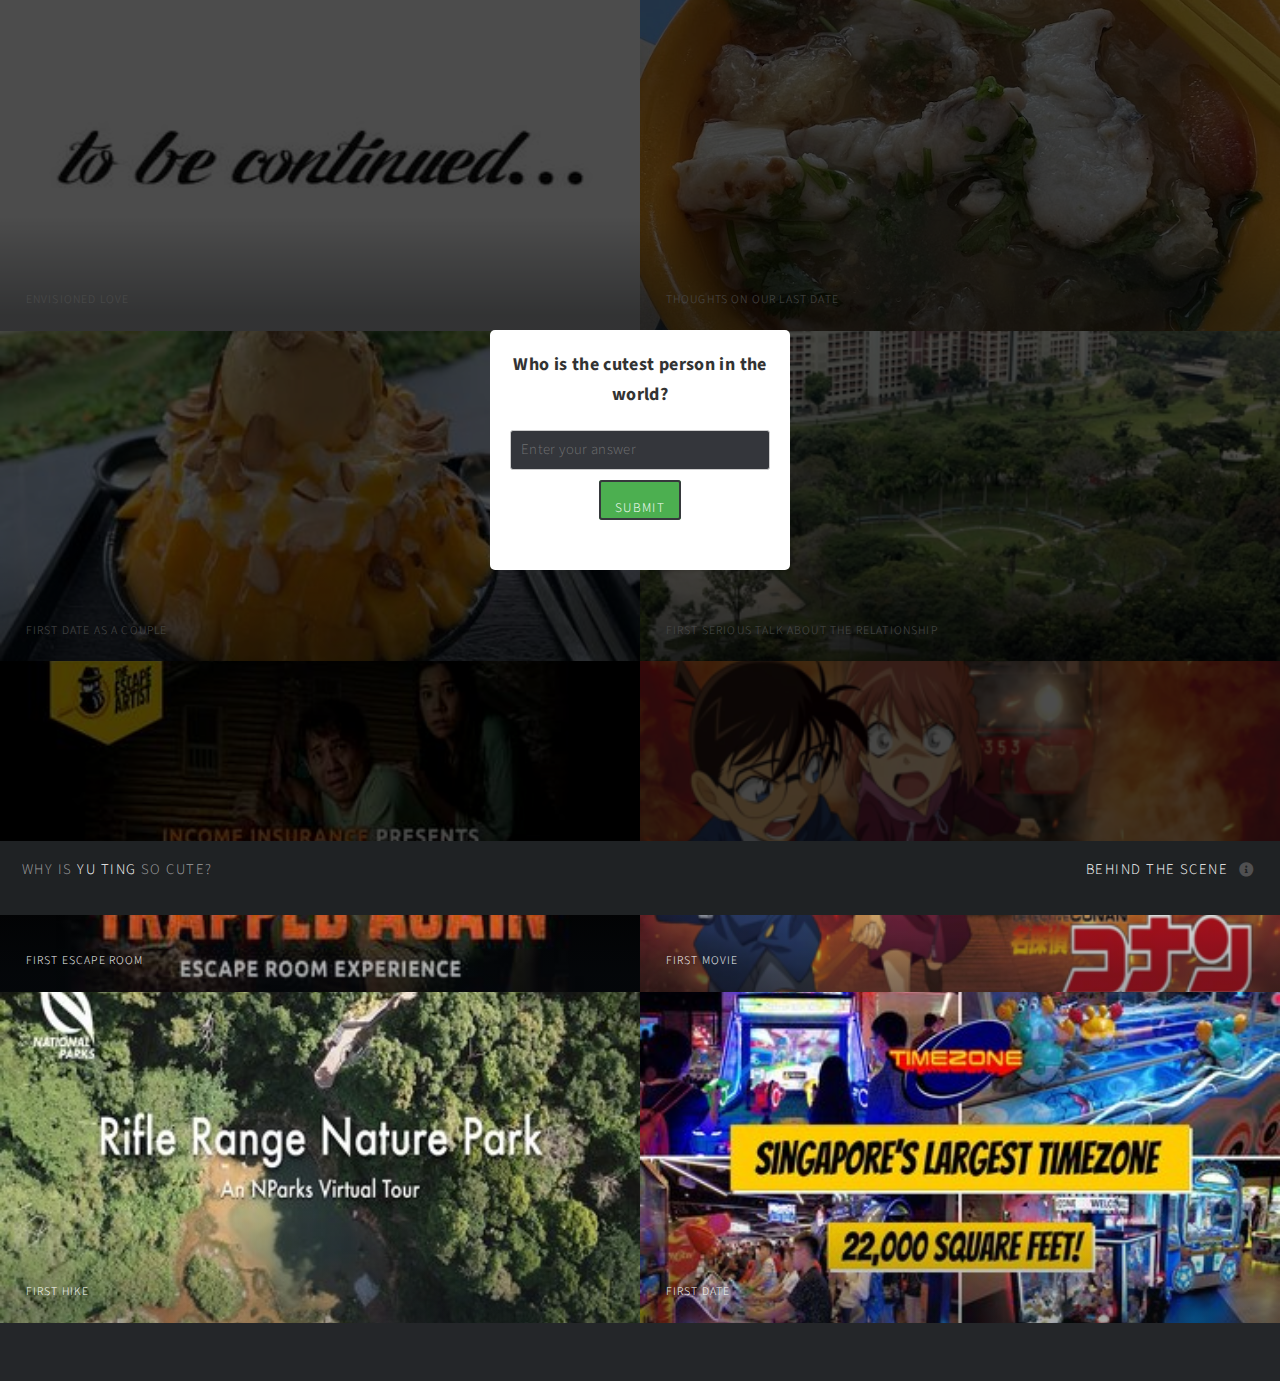
==== index.html @ f11c0eac "Update index.html" ====
<!DOCTYPE HTML>
<!--
	Adorable Yu Ting
-->
<html>
	<head>
		<title>Happy Graduation Yu Ting!!</title>
		<meta charset="utf-8" />
		<meta name="viewport" content="width=device-width, initial-scale=1, user-scalable=no" />
		<link rel="stylesheet" href="assets/css/main.css" />
		<noscript><link rel="stylesheet" href="assets/css/noscript.css" /></noscript>

		<style>
			.overlay {
				position: fixed;
				top: 0;
				left: 0;
				width: 100%;
				height: 100%;
				background-color: rgba(0, 0, 0, 0.7);
				display: flex;
				justify-content: center;
				align-items: center;
				z-index: 9999;
				
			}

			.popup {
				background-color: #fff;
				padding: 20px;
				border-radius: 5px;
				text-align: center;
				max-width: 300px;
				margin: 0 auto;
			}

			.popup p {
				margin-bottom: 20px;
			}

			.popup input[type="text"] {
				width: 100%;
				padding: 10px;
				margin-bottom: 10px;
				border: 1px solid #ccc;
				border-radius: 3px;
				box-sizing: border-box;
			}

			.popup input[type="submit"] {
				padding: 8px 16px;
				border-radius: 3px;
				background-color: #4CAF50;
				color: #fff;
				border: none;
				cursor: pointer;
			}

			.popup input[type="submit"]:hover {
				background-color: #45a049;
			}
		</style>
	
	</head>
	<body class="is-preload">
		
		<!-- Wrapper -->
			<div id="wrapper">

				<!-- Header -->
					<header id="header">
						<h1><a href="photobook.html">Why Is <strong>YU TING</strong> So CUTE?</a></h1>
						<nav>
							<ul>
								<li><a href="#footer" class="icon solid fa-info-circle">Behind The Scene</a></li>
							</ul>
						</nav>
					</header>
				
				<!-- Main -->
					<div id="main">
						<article class="thumb">
							<a href="images/fulls/00.jpg" class="image"><img src="images/thumbs/00.jpeg" alt="" /></a>
							<h2>Envisioned Love</h2>
							<p></p>
						</article>
						<article class="thumb">
							<a href="images/fulls/01.jpg" class="image"><img src="images/thumbs/01.jpg" alt="" /></a>
							<h2>Thoughts on our last date</h2>
							<p style="color:black;">We talked a lot about your past experiences, and I am really glad you opened up and were honest about it. I understand that close physical contact and constant hugging with your friends of opposite sex is something that is important to you, and I don't want you to change that either.<br><br>I know that your crush/best friend of 3 years will always hold a special place in your heart(It's okay to cry) and i am not even sure I can even surpass that. But if it doesn't, I want you to know that it's perfectly okay.<br><br>Dont worry to much about it. Even if things doesnt work, we can still cherish the time we spend together. Ultimately, i still hope we can overcome this situations together and strengthten our relationship.</p>
						</article>
						<article class="thumb">
							<a href="images/fulls/02.jpg" class="image"><img src="images/thumbs/02.jpg" alt="" /></a>
							<h2>First Date as a Couple</h2>
							<p>The Mango was awesome (since you're sharing it with me)! The funniest thing was when you told me how surprised the lady was when I fed you the ice cream. It made me so happy when we were hugging. The hug was way too short.</p>
						</article>
						<article class="thumb">
							<a href="images/fulls/03.jpg" class="image"><img src="images/thumbs/03.jpg" alt="" /></a>
							<h2>First Serious Talk about the relationship</h2>
							<p>I was pretty nervous before we discuss about our relationship. I wasn't sure if our values and dating goals matched up. Luckily, most of them did! Holding your hand felt amazing, and I loved all the gifts you gave me! The best one was when you asked if you could call me your boyfriend.</p>
						</article>
						<article class="thumb">
							<a href="images/fulls/04.jpg" class="image"><img src="images/thumbs/04.jpg" alt="" /></a>
							<h2>First Escape room</h2>
							<p>The date was fun! We talked and connected so much. The fortune teller part was my favorite. I felt so bad when you were shivering while we waited for the escape room. But, we still had a great time, even though we couldn't finish it. And at the airport, I seriously wanted to give you a big hug!</p>
						</article>
						<article class="thumb">
							<a href="images/fulls/06.png" class="image"><img src="images/thumbs/06.png" alt="" /></a>
							<h2>First Movie</h2>
							<p>I saw this pro coder(cute girl sitting beside me) coding on a MacBook without mouse! It was insane! The Detective Conan movie was fun though! We should have bought a couple seat! Why did you abandon Gojo!!!!</p>
						</article>
						<article class="thumb">
							<a href="images/fulls/07.jpg" class="image"><img src="images/thumbs/07.jpg" alt="" /></a>
							<h2>First Hike</h2>
							<p>So, the reason I thought we should go hiking was because my fren said it's a sneaky way to hold hands while walking. But I was too shy to make a move. By the way, it was hilarious watching you attend your daily stand-up while eating the Mac pancake!!</p>
						</article>
						<article class="thumb">
							<a href="images/fulls/08.jpeg" class="image"><img src="images/thumbs/08.jpg" alt="" /></a>
							<h2>First Date</h2>
							<p>So, when I met you for the first time, my initial thought was, "Wow, you are cute and pretty." But also weird in a good way. You surprised me by saying, "I'm gonna get fired" with a shocked expression. I couldn't help but laugh and wondered why that was the first thing you told me. 
								Anyway, the conversation went really well and we really clicked. Although the arcade turned out to be a bit boring, haha! It's a shame we couldn't sit together on the bus ride back.</p>
						</article>
					</div>

				<!-- Footer -->
					<footer id="footer" class="panel">
						<div class="inner split">
							<div>
								<section>
									<h2>Happy Graduation!</h2>
									<video controls>
										<source src="videos/bts.mp4" type="video/mp4">
									</video>
								</section>

							</div>
						</div>
					</footer>

					<div class="overlay">
						<div class="popup">
							<p style="font-size: 18px; color: #333; margin-bottom: 20px; font-weight: bold;">Who is the cutest person in the world?</p>
							<form id="answerForm">
								<input type="text" id="answerInput" placeholder="Enter your answer" />
								<input type="submit" value="Submit" />
							</form>
						</div>
					</div>
		
		<!-- Scripts -->
			<script src="assets/js/jquery.min.js"></script>
			<script src="assets/js/jquery.poptrox.min.js"></script>
			<script src="assets/js/browser.min.js"></script>
			<script src="assets/js/breakpoints.min.js"></script>
			<script src="assets/js/util.js"></script>
		
			<script src="assets/js/main.js"></script>

			<script>
				document.addEventListener("DOMContentLoaded", function () {
					const overlay = document.querySelector(".overlay");
					const form = document.getElementById("answerForm");
					const input = document.getElementById("answerInput");
					const correctAnswers = ["yuting", "yu ting"];

					form.addEventListener("submit", function (event) {
						event.preventDefault();
						const answer = input.value.trim().toLowerCase();
						if (correctAnswers.includes(answer)) {
							overlay.style.display = "none";
						} else {
							input.value = "";
							alert("Incorrect answer. Tip (6 Letter word that start with Y and end with G)");
						}
					});
				});

			</script>

	</body>
</html>
---- assets/css/main.css ----
@import url(fontawesome-all.min.css);
@import url("https://fonts.googleapis.com/css?family=Source+Sans+Pro:300,300italic,400,400italic");

/*
	Multiverse by HTML5 UP
	html5up.net | @ajlkn
	Free for personal and commercial use under the CCA 3.0 license (html5up.net/license)
*/

@-moz-keyframes spinner {
	0% {
		-moz-transform: rotate(0deg);
		-webkit-transform: rotate(0deg);
		-ms-transform: rotate(0deg);
		transform: rotate(0deg);
	}

	100% {
		-moz-transform: rotate(359deg);
		-webkit-transform: rotate(359deg);
		-ms-transform: rotate(359deg);
		transform: rotate(359deg);
	}
}

@-webkit-keyframes spinner {
	0% {
		-moz-transform: rotate(0deg);
		-webkit-transform: rotate(0deg);
		-ms-transform: rotate(0deg);
		transform: rotate(0deg);
	}

	100% {
		-moz-transform: rotate(359deg);
		-webkit-transform: rotate(359deg);
		-ms-transform: rotate(359deg);
		transform: rotate(359deg);
	}
}

@-ms-keyframes spinner {
	0% {
		-moz-transform: rotate(0deg);
		-webkit-transform: rotate(0deg);
		-ms-transform: rotate(0deg);
		transform: rotate(0deg);
	}

	100% {
		-moz-transform: rotate(359deg);
		-webkit-transform: rotate(359deg);
		-ms-transform: rotate(359deg);
		transform: rotate(359deg);
	}
}

@keyframes spinner {
	0% {
		-moz-transform: rotate(0deg);
		-webkit-transform: rotate(0deg);
		-ms-transform: rotate(0deg);
		transform: rotate(0deg);
	}

	100% {
		-moz-transform: rotate(359deg);
		-webkit-transform: rotate(359deg);
		-ms-transform: rotate(359deg);
		transform: rotate(359deg);
	}
}

html, body, div, span, applet, object,
iframe, h1, h2, h3, h4, h5, h6, p, blockquote,
pre, a, abbr, acronym, address, big, cite,
code, del, dfn, em, img, ins, kbd, q, s, samp,
small, strike, strong, sub, sup, tt, var, b,
u, i, center, dl, dt, dd, ol, ul, li, fieldset,
form, label, legend, table, caption, tbody,
tfoot, thead, tr, th, td, article, aside,
canvas, details, embed, figure, figcaption,
footer, header, hgroup, menu, nav, output, ruby,
section, summary, time, mark, audio, video {
	margin: 0;
	padding: 0;
	border: 0;
	font-size: 100%;
	font: inherit;
	vertical-align: baseline;}

article, aside, details, figcaption, figure,
footer, header, hgroup, menu, nav, section {
	display: block;}

body {
	line-height: 1;
}

ol, ul {
	list-style: none;
}

blockquote, q {
	quotes: none;
}

	blockquote:before, blockquote:after, q:before, q:after {
		content: '';
		content: none;
	}

table {
	border-collapse: collapse;
	border-spacing: 0;
}

body {
	-webkit-text-size-adjust: none;
}

mark {
	background-color: transparent;
	color: inherit;
}

input::-moz-focus-inner {
	border: 0;
	padding: 0;
}

input, select, textarea {
	-moz-appearance: none;
	-webkit-appearance: none;
	-ms-appearance: none;
	appearance: none;
}

/* Basic */

	@-ms-viewport {
		width: device-width;
	}

	body {
		-ms-overflow-style: scrollbar;
	}

	@media screen and (max-width: 480px) {

		html, body {
			min-width: 320px;
		}

	}

	html {
		box-sizing: border-box;
	}

	*, *:before, *:after {
		box-sizing: inherit;
	}

	body {
		background: #242629;
	}

		body.is-preload *, body.is-preload *:before, body.is-preload *:after {
			-moz-animation: none !important;
			-webkit-animation: none !important;
			-ms-animation: none !important;
			animation: none !important;
			-moz-transition: none !important;
			-webkit-transition: none !important;
			-ms-transition: none !important;
			transition: none !important;
		}

		body.is-resizing *, body.is-resizing *:before, body.is-resizing *:after {
			-moz-animation: none !important;
			-webkit-animation: none !important;
			-ms-animation: none !important;
			animation: none !important;
			-moz-transition: none !important;
			-webkit-transition: none !important;
			-ms-transition: none !important;
			transition: none !important;
		}

/* Type */

	body, input, select, textarea {
		color: #a0a0a1;
		font-family: "Source Sans Pro", Helvetica, sans-serif;
		font-size: 15pt;
		font-weight: 300;
		letter-spacing: 0.025em;
		line-height: 1.65;
	}

		@media screen and (max-width: 1680px) {

			body, input, select, textarea {
				font-size: 11pt;
			}

		}

	a {
		-moz-transition: color 0.2s ease-in-out, border-bottom-color 0.2s ease-in-out;
		-webkit-transition: color 0.2s ease-in-out, border-bottom-color 0.2s ease-in-out;
		-ms-transition: color 0.2s ease-in-out, border-bottom-color 0.2s ease-in-out;
		transition: color 0.2s ease-in-out, border-bottom-color 0.2s ease-in-out;
		border-bottom: dotted 1px;
		color: #34a58e;
		text-decoration: none;
	}

		a:hover {
			border-bottom-color: transparent;
			color: #34a58e !important;
		}

	strong, b {
		color: #ffffff;
		font-weight: 300;
	}

	em, i {
		font-style: italic;
	}

	p {
		margin: 0 0 2em 0;
	}

	h1, h2, h3, h4, h5, h6 {
		color: #ffffff;
		font-weight: 300;
		letter-spacing: 0.1em;
		line-height: 1.5;
		margin: 0 0 1em 0;
		text-transform: uppercase;
	}

		h1 a, h2 a, h3 a, h4 a, h5 a, h6 a {
			color: inherit;
			text-decoration: none;
		}

	h1 {
		font-size: 2em;
	}

	h2 {
		font-size: 1.25em;
	}

	h3 {
		font-size: 1.1em;
	}

	h4 {
		font-size: 1em;
	}

	h5 {
		font-size: 0.9em;
	}

	h6 {
		font-size: 0.7em;
	}

	@media screen and (max-width: 736px) {

		h2 {
			font-size: 1em;
		}

		h3 {
			font-size: 0.9em;
		}

		h4 {
			font-size: 0.8em;
		}

		h5 {
			font-size: 0.7em;
		}

		h6 {
			font-size: 0.7em;
		}

	}

	sub {
		font-size: 0.8em;
		position: relative;
		top: 0.5em;
	}

	sup {
		font-size: 0.8em;
		position: relative;
		top: -0.5em;
	}

	blockquote {
		border-left: 4px #36383c;
		font-style: italic;
		margin: 0 0 2em 0;
		padding: 0.5em 0 0.5em 2em;
	}

	code {
		background: #34363b;
		border: solid 1px #36383c;
		font-family: "Courier New", monospace;
		font-size: 0.9em;
		margin: 0 0.25em;
		padding: 0.25em 0.65em;
	}

	pre {
		-webkit-overflow-scrolling: touch;
		font-family: "Courier New", monospace;
		font-size: 0.9em;
		margin: 0 0 2em 0;
	}

		pre code {
			display: block;
			line-height: 1.75;
			padding: 1em 1.5em;
			overflow-x: auto;
		}

	hr {
		border: 0;
		border-bottom: solid 1px #36383c;
		margin: 2em 0;
	}

		hr.major {
			margin: 3em 0;
		}

	.align-left {
		text-align: left;
	}

	.align-center {
		text-align: center;
	}

	.align-right {
		text-align: right;
	}

/* Button */

	input[type="submit"],
	input[type="reset"],
	input[type="button"],
	button,
	.button {
		-moz-appearance: none;
		-webkit-appearance: none;
		-ms-appearance: none;
		appearance: none;
		-moz-transition: background-color 0.2s ease-in-out, box-shadow 0.2s ease-in-out, color 0.2s ease-in-out;
		-webkit-transition: background-color 0.2s ease-in-out, box-shadow 0.2s ease-in-out, color 0.2s ease-in-out;
		-ms-transition: background-color 0.2s ease-in-out, box-shadow 0.2s ease-in-out, color 0.2s ease-in-out;
		transition: background-color 0.2s ease-in-out, box-shadow 0.2s ease-in-out, color 0.2s ease-in-out;
		background-color: transparent;
		border: 0;
		border-radius: 0;
		box-shadow: inset 0 0 0 2px #36383c;
		color: #ffffff !important;
		cursor: pointer;
		display: inline-block;
		font-size: 0.9em;
		font-weight: 300;
		height: 3.05556em;
		letter-spacing: 0.1em;
		line-height: 3.05556em;
		padding: 0 2.5em;
		text-align: center;
		text-decoration: none;
		text-transform: uppercase;
		white-space: nowrap;
	}

		input[type="submit"]:hover,
		input[type="reset"]:hover,
		input[type="button"]:hover,
		button:hover,
		.button:hover {
			box-shadow: inset 0 0 0 2px #34a58e;
			color: #34a58e !important;
		}

			input[type="submit"]:hover:active,
			input[type="reset"]:hover:active,
			input[type="button"]:hover:active,
			button:hover:active,
			.button:hover:active {
				background-color: rgba(52, 165, 142, 0.15);
				color: #34a58e !important;
			}

		input[type="submit"].icon,
		input[type="reset"].icon,
		input[type="button"].icon,
		button.icon,
		.button.icon {
			padding-left: 1.35em;
		}

			input[type="submit"].icon:before,
			input[type="reset"].icon:before,
			input[type="button"].icon:before,
			button.icon:before,
			.button.icon:before {
				margin-right: 0.5em;
			}

		input[type="submit"].fit,
		input[type="reset"].fit,
		input[type="button"].fit,
		button.fit,
		.button.fit {
			width: 100%;
		}

		input[type="submit"].small,
		input[type="reset"].small,
		input[type="button"].small,
		button.small,
		.button.small {
			font-size: 0.8em;
		}

		input[type="submit"].large,
		input[type="reset"].large,
		input[type="button"].large,
		button.large,
		.button.large {
			font-size: 1.35em;
		}

		input[type="submit"].primary,
		input[type="reset"].primary,
		input[type="button"].primary,
		button.primary,
		.button.primary {
			background-color: #34a58e;
			box-shadow: none;
		}

			input[type="submit"].primary:hover,
			input[type="reset"].primary:hover,
			input[type="button"].primary:hover,
			button.primary:hover,
			.button.primary:hover {
				background-color: #47c5ab;
				color: #ffffff !important;
			}

				input[type="submit"].primary:hover:active,
				input[type="reset"].primary:hover:active,
				input[type="button"].primary:hover:active,
				button.primary:hover:active,
				.button.primary:hover:active {
					background-color: #287e6d;
				}

		input[type="submit"].disabled, input[type="submit"]:disabled,
		input[type="reset"].disabled,
		input[type="reset"]:disabled,
		input[type="button"].disabled,
		input[type="button"]:disabled,
		button.disabled,
		button:disabled,
		.button.disabled,
		.button:disabled {
			pointer-events: none;
			opacity: 0.35;
		}

/* Form */

	form {
		margin: 0 0 2em 0;
	}

		form > :last-child {
			margin-bottom: 0;
		}

		form > .fields {
			display: -moz-flex;
			display: -webkit-flex;
			display: -ms-flex;
			display: flex;
			-moz-flex-wrap: wrap;
			-webkit-flex-wrap: wrap;
			-ms-flex-wrap: wrap;
			flex-wrap: wrap;
			width: calc(100% + 3em);
			margin: -1.5em 0 2em -1.5em;
		}

			form > .fields > .field {
				-moz-flex-grow: 0;
				-webkit-flex-grow: 0;
				-ms-flex-grow: 0;
				flex-grow: 0;
				-moz-flex-shrink: 0;
				-webkit-flex-shrink: 0;
				-ms-flex-shrink: 0;
				flex-shrink: 0;
				padding: 1.5em 0 0 1.5em;
				width: calc(100% - 1.5em);
			}

				form > .fields > .field.half {
					width: calc(50% - 0.75em);
				}

				form > .fields > .field.third {
					width: calc(100%/3 - 0.5em);
				}

				form > .fields > .field.quarter {
					width: calc(25% - 0.375em);
				}

		@media screen and (max-width: 736px) {

			form > .fields {
				width: calc(100% + 3em);
				margin: -1.5em 0 2em -1.5em;
			}

				form > .fields > .field {
					padding: 1.5em 0 0 1.5em;
					width: calc(100% - 1.5em);
				}

					form > .fields > .field.half {
						width: calc(100% - 1.5em);
					}

					form > .fields > .field.third {
						width: calc(100% - 1.5em);
					}

					form > .fields > .field.quarter {
						width: calc(100% - 1.5em);
					}

		}

	label {
		color: #ffffff;
		display: block;
		font-size: 0.9em;
		font-weight: 300;
		margin: 0 0 1em 0;
	}

	input[type="text"],
	input[type="password"],
	input[type="email"],
	input[type="tel"],
	input[type="search"],
	input[type="url"],
	select,
	textarea {
		-moz-appearance: none;
		-webkit-appearance: none;
		-ms-appearance: none;
		appearance: none;
		background: #34363b;
		border: 0;
		border-radius: 0;
		color: #a0a0a1;
		display: block;
		outline: 0;
		padding: 0 1em;
		text-decoration: none;
		width: 100%;
	}

		input[type="text"]:invalid,
		input[type="password"]:invalid,
		input[type="email"]:invalid,
		input[type="tel"]:invalid,
		input[type="search"]:invalid,
		input[type="url"]:invalid,
		select:invalid,
		textarea:invalid {
			box-shadow: none;
		}

		input[type="text"]:focus,
		input[type="password"]:focus,
		input[type="email"]:focus,
		input[type="tel"]:focus,
		input[type="search"]:focus,
		input[type="url"]:focus,
		select:focus,
		textarea:focus {
			box-shadow: inset 0 0 0 2px #34a58e;
		}

	select {
		background-image: url("data:image/svg+xml;charset=utf8,%3Csvg xmlns='http://www.w3.org/2000/svg' width='40' height='40' preserveAspectRatio='none' viewBox='0 0 40 40'%3E%3Cpath d='M9.4,12.3l10.4,10.4l10.4-10.4c0.2-0.2,0.5-0.4,0.9-0.4c0.3,0,0.6,0.1,0.9,0.4l3.3,3.3c0.2,0.2,0.4,0.5,0.4,0.9 c0,0.4-0.1,0.6-0.4,0.9L20.7,31.9c-0.2,0.2-0.5,0.4-0.9,0.4c-0.3,0-0.6-0.1-0.9-0.4L4.3,17.3c-0.2-0.2-0.4-0.5-0.4-0.9 c0-0.4,0.1-0.6,0.4-0.9l3.3-3.3c0.2-0.2,0.5-0.4,0.9-0.4S9.1,12.1,9.4,12.3z' fill='%2336383c' /%3E%3C/svg%3E");
		background-size: 1.25rem;
		background-repeat: no-repeat;
		background-position: calc(100% - 1rem) center;
		height: 2.75em;
		padding-right: 2.75em;
		text-overflow: ellipsis;
	}

		select option {
			color: #ffffff;
			background: #242629;
		}

		select:focus::-ms-value {
			background-color: transparent;
		}

		select::-ms-expand {
			display: none;
		}

	input[type="text"],
	input[type="password"],
	input[type="email"],
	input[type="tel"],
	input[type="search"],
	input[type="url"],
	select {
		height: 2.75em;
	}

	textarea {
		padding: 0.75em 1em;
	}

	input[type="checkbox"],
	input[type="radio"] {
		-moz-appearance: none;
		-webkit-appearance: none;
		-ms-appearance: none;
		appearance: none;
		display: block;
		float: left;
		margin-right: -2em;
		opacity: 0;
		width: 1em;
		z-index: -1;
	}

		input[type="checkbox"] + label,
		input[type="radio"] + label {
			text-decoration: none;
			color: #a0a0a1;
			cursor: pointer;
			display: inline-block;
			font-size: 1em;
			font-weight: 300;
			padding-left: 2.4em;
			padding-right: 0.75em;
			position: relative;
		}

			input[type="checkbox"] + label:before,
			input[type="radio"] + label:before {
				-moz-osx-font-smoothing: grayscale;
				-webkit-font-smoothing: antialiased;
				display: inline-block;
				font-style: normal;
				font-variant: normal;
				text-rendering: auto;
				line-height: 1;
				text-transform: none !important;
				font-family: 'Font Awesome 5 Free';
				font-weight: 900;
			}

			input[type="checkbox"] + label:before,
			input[type="radio"] + label:before {
				background: #34363b;
				content: '';
				display: inline-block;
				font-size: 0.8em;
				height: 2.0625em;
				left: 0;
				line-height: 2.0625em;
				position: absolute;
				text-align: center;
				top: 0;
				width: 2.0625em;
			}

		input[type="checkbox"]:checked + label:before,
		input[type="radio"]:checked + label:before {
			background: #34a58e;
			border-color: #34a58e;
			color: #ffffff;
			content: '\f00c';
		}

		input[type="checkbox"]:focus + label:before,
		input[type="radio"]:focus + label:before {
			box-shadow: 0 0 0 2px #34a58e;
		}

	input[type="radio"] + label:before {
		border-radius: 100%;
	}

	::-webkit-input-placeholder {
		color: #707071 !important;
		opacity: 1.0;
	}

	:-moz-placeholder {
		color: #707071 !important;
		opacity: 1.0;
	}

	::-moz-placeholder {
		color: #707071 !important;
		opacity: 1.0;
	}

	:-ms-input-placeholder {
		color: #707071 !important;
		opacity: 1.0;
	}

/* Icon */

	.icon {
		text-decoration: none;
		border-bottom: none;
		position: relative;
	}

		.icon:before {
			-moz-osx-font-smoothing: grayscale;
			-webkit-font-smoothing: antialiased;
			display: inline-block;
			font-style: normal;
			font-variant: normal;
			text-rendering: auto;
			line-height: 1;
			text-transform: none !important;
			font-family: 'Font Awesome 5 Free';
			font-weight: 400;
		}

		.icon > .label {
			display: none;
		}

		.icon:before {
			line-height: inherit;
		}

		.icon.solid:before {
			font-weight: 900;
		}

		.icon.brands:before {
			font-family: 'Font Awesome 5 Brands';
		}

/* List */

	ol {
		list-style: decimal;
		margin: 0 0 2em 0;
		padding-left: 1.25em;
	}

		ol li {
			padding-left: 0.25em;
		}

	ul {
		list-style: disc;
		margin: 0 0 2em 0;
		padding-left: 1em;
	}

		ul li {
			padding-left: 0.5em;
		}

		ul.alt {
			list-style: none;
			padding-left: 0;
		}

			ul.alt li {
				border-top: solid 1px #36383c;
				padding: 0.5em 0;
			}

				ul.alt li:first-child {
					border-top: 0;
					padding-top: 0;
				}

	dl {
		margin: 0 0 2em 0;
	}

		dl dt {
			display: block;
			font-weight: 300;
			margin: 0 0 1em 0;
		}

		dl dd {
			margin-left: 2em;
		}

/* Actions */

	ul.actions {
		display: -moz-flex;
		display: -webkit-flex;
		display: -ms-flex;
		display: flex;
		cursor: default;
		list-style: none;
		margin-left: -1em;
		padding-left: 0;
	}

		ul.actions li {
			padding: 0 0 0 1em;
			vertical-align: middle;
		}

		ul.actions.special {
			-moz-justify-content: center;
			-webkit-justify-content: center;
			-ms-justify-content: center;
			justify-content: center;
			width: 100%;
			margin-left: 0;
		}

			ul.actions.special li:first-child {
				padding-left: 0;
			}

		ul.actions.stacked {
			-moz-flex-direction: column;
			-webkit-flex-direction: column;
			-ms-flex-direction: column;
			flex-direction: column;
			margin-left: 0;
		}

			ul.actions.stacked li {
				padding: 1.3em 0 0 0;
			}

				ul.actions.stacked li:first-child {
					padding-top: 0;
				}

		ul.actions.fit {
			width: calc(100% + 1em);
		}

			ul.actions.fit li {
				-moz-flex-grow: 1;
				-webkit-flex-grow: 1;
				-ms-flex-grow: 1;
				flex-grow: 1;
				-moz-flex-shrink: 1;
				-webkit-flex-shrink: 1;
				-ms-flex-shrink: 1;
				flex-shrink: 1;
				width: 100%;
			}

				ul.actions.fit li > * {
					width: 100%;
				}

			ul.actions.fit.stacked {
				width: 100%;
			}

		@media screen and (max-width: 480px) {

			ul.actions:not(.fixed) {
				-moz-flex-direction: column;
				-webkit-flex-direction: column;
				-ms-flex-direction: column;
				flex-direction: column;
				margin-left: 0;
				width: 100% !important;
			}

				ul.actions:not(.fixed) li {
					-moz-flex-grow: 1;
					-webkit-flex-grow: 1;
					-ms-flex-grow: 1;
					flex-grow: 1;
					-moz-flex-shrink: 1;
					-webkit-flex-shrink: 1;
					-ms-flex-shrink: 1;
					flex-shrink: 1;
					padding: 1em 0 0 0;
					text-align: center;
					width: 100%;
				}

					ul.actions:not(.fixed) li > * {
						width: 100%;
					}

					ul.actions:not(.fixed) li:first-child {
						padding-top: 0;
					}

					ul.actions:not(.fixed) li input[type="submit"],
					ul.actions:not(.fixed) li input[type="reset"],
					ul.actions:not(.fixed) li input[type="button"],
					ul.actions:not(.fixed) li button,
					ul.actions:not(.fixed) li .button {
						width: 100%;
					}

						ul.actions:not(.fixed) li input[type="submit"].icon:before,
						ul.actions:not(.fixed) li input[type="reset"].icon:before,
						ul.actions:not(.fixed) li input[type="button"].icon:before,
						ul.actions:not(.fixed) li button.icon:before,
						ul.actions:not(.fixed) li .button.icon:before {
							margin-left: -0.5rem;
						}

		}

/* Icons */

	ul.icons {
		cursor: default;
		list-style: none;
		padding-left: 0;
	}

		ul.icons li {
			display: inline-block;
			padding: 0 1em 0 0;
		}

			ul.icons li:last-child {
				padding-right: 0;
			}

			ul.icons li .icon {
				color: #505051;
			}

				ul.icons li .icon:before {
					font-size: 1.5em;
				}

/* Table */

	.table-wrapper {
		-webkit-overflow-scrolling: touch;
		overflow-x: auto;
	}

	table {
		margin: 0 0 2em 0;
		width: 100%;
	}

		table tbody tr {
			border: solid 1px #36383c;
			border-left: 0;
			border-right: 0;
		}

			table tbody tr:nth-child(2n + 1) {
				background-color: #34363b;
			}

		table td {
			padding: 0.75em 0.75em;
		}

		table th {
			color: #ffffff;
			font-size: 0.9em;
			font-weight: 300;
			padding: 0 0.75em 0.75em 0.75em;
			text-align: left;
		}

		table thead {
			border-bottom: solid 2px #36383c;
		}

		table tfoot {
			border-top: solid 2px #36383c;
		}

		table.alt {
			border-collapse: separate;
		}

			table.alt tbody tr td {
				border: solid 1px #36383c;
				border-left-width: 0;
				border-top-width: 0;
			}

				table.alt tbody tr td:first-child {
					border-left-width: 1px;
				}

			table.alt tbody tr:first-child td {
				border-top-width: 1px;
			}

			table.alt thead {
				border-bottom: 0;
			}

			table.alt tfoot {
				border-top: 0;
			}

/* Panel */

	.panel {
		padding: 4em 4em 2em 4em ;
		-moz-transform: translateY(100vh);
		-webkit-transform: translateY(100vh);
		-ms-transform: translateY(100vh);
		transform: translateY(100vh);
		-moz-transition: -moz-transform 0.5s ease;
		-webkit-transition: -webkit-transform 0.5s ease;
		-ms-transition: -ms-transform 0.5s ease;
		transition: transform 0.5s ease;
		-webkit-overflow-scrolling: touch;
		background: rgba(36, 38, 41, 0.975);
		bottom: 4em;
		left: 0;
		max-height: calc(80vh - 4em);
		overflow-y: auto;
		position: fixed;
		width: 100%;
		z-index: 10001;
	}

		.panel.active {
			-moz-transform: translateY(1px);
			-webkit-transform: translateY(1px);
			-ms-transform: translateY(1px);
			transform: translateY(1px);
		}

		.panel > .inner {
			margin: 0 auto;
			max-width: 100%;
			width: 75em;
		}

			.panel > .inner.split {
				display: -moz-flex;
				display: -webkit-flex;
				display: -ms-flex;
				display: flex;
			}

				.panel > .inner.split > div {
					margin-left: 4em;
					width: 50%;
				}

				.panel > .inner.split > :first-child {
					margin-left: 0;
				}

		.panel > .closer {
			-moz-transition: opacity 0.2s ease-in-out;
			-webkit-transition: opacity 0.2s ease-in-out;
			-ms-transition: opacity 0.2s ease-in-out;
			transition: opacity 0.2s ease-in-out;
			background-image: url("images/close.svg");
			background-position: center;
			background-repeat: no-repeat;
			background-size: 3em;
			cursor: pointer;
			height: 5em;
			opacity: 0.25;
			position: absolute;
			right: 0;
			top: 0;
			width: 5em;
			z-index: 2;
		}

			.panel > .closer:hover {
				opacity: 1.0;
			}

		@media screen and (max-width: 1280px) {

			.panel {
				padding: 3em 3em 1em 3em ;
			}

				.panel > .inner.split > div {
					margin-left: 3em;
				}

				.panel > .closer {
					background-size: 2.5em;
					background-position: 75% 25%;
				}

		}

		@media screen and (max-width: 980px) {

			.panel > .inner.split {
				-moz-flex-direction: column;
				-webkit-flex-direction: column;
				-ms-flex-direction: column;
				flex-direction: column;
			}

				.panel > .inner.split > div {
					margin-left: 0;
					width: 100%;
				}

		}

		@media screen and (max-width: 736px) {

			.panel {
				-moz-transform: translateY(-100vh);
				-webkit-transform: translateY(-100vh);
				-ms-transform: translateY(-100vh);
				transform: translateY(-100vh);
				padding: 4em 2em 2em 2em ;
				bottom: auto;
				top: calc(4em - 1px);
			}

				.panel.active {
					-moz-transform: translateY(0);
					-webkit-transform: translateY(0);
					-ms-transform: translateY(0);
					transform: translateY(0);
				}

		}

/* Poptrox Popup */

	.poptrox-overlay {
		-webkit-tap-highlight-color: rgba(255, 255, 255, 0);
	}

	.poptrox-popup {
		background: rgba(31, 34, 36, 0.925);
		box-shadow: 0 1em 3em 0.5em rgba(0, 0, 0, 0.25);
		cursor: default;
	}

		.poptrox-popup:before {
			-moz-transition: opacity 0.2s ease-in-out;
			-webkit-transition: opacity 0.2s ease-in-out;
			-ms-transition: opacity 0.2s ease-in-out;
			transition: opacity 0.2s ease-in-out;
			background-image: -moz-linear-gradient(to left, rgba(31,34,36,0.35), rgba(31,34,36,0) 10em, rgba(31,34,36,0)), -moz-linear-gradient(to right, rgba(31,34,36,0.35), rgba(31,34,36,0) 10em, rgba(31,34,36,0));
			background-image: -webkit-linear-gradient(to left, rgba(31,34,36,0.35), rgba(31,34,36,0) 10em, rgba(31,34,36,0)), -webkit-linear-gradient(to right, rgba(31,34,36,0.35), rgba(31,34,36,0) 10em, rgba(31,34,36,0));
			background-image: -ms-linear-gradient(to left, rgba(31,34,36,0.35), rgba(31,34,36,0) 10em, rgba(31,34,36,0)), -ms-linear-gradient(to right, rgba(31,34,36,0.35), rgba(31,34,36,0) 10em, rgba(31,34,36,0));
			background-image: linear-gradient(to left, rgba(31,34,36,0.35), rgba(31,34,36,0) 10em, rgba(31,34,36,0)), linear-gradient(to right, rgba(31,34,36,0.35), rgba(31,34,36,0) 10em, rgba(31,34,36,0));
			content: '';
			display: block;
			height: 100%;
			left: 0;
			position: absolute;
			top: 0;
			width: 100%;
			z-index: 1;
			opacity: 1;
		}

		.poptrox-popup .closer {
			-moz-transition: opacity 0.2s ease-in-out;
			-webkit-transition: opacity 0.2s ease-in-out;
			-ms-transition: opacity 0.2s ease-in-out;
			transition: opacity 0.2s ease-in-out;
			background-image: url("images/close.svg");
			background-position: center;
			background-repeat: no-repeat;
			background-size: 3em;
			height: 5em;
			opacity: 0;
			position: absolute;
			right: 0;
			top: 0;
			width: 5em;
			z-index: 2;
		}

		.poptrox-popup .nav-previous,
		.poptrox-popup .nav-next {
			-moz-transition: opacity 0.2s ease-in-out;
			-webkit-transition: opacity 0.2s ease-in-out;
			-ms-transition: opacity 0.2s ease-in-out;
			transition: opacity 0.2s ease-in-out;
			background-image: url("images/arrow.svg");
			background-position: center;
			background-repeat: no-repeat;
			background-size: 5em;
			cursor: pointer;
			height: 8em;
			margin-top: -4em;
			opacity: 0;
			position: absolute;
			top: 50%;
			width: 6em;
			z-index: 2;
		}

		.poptrox-popup .nav-previous {
			-moz-transform: scaleX(-1);
			-webkit-transform: scaleX(-1);
			-ms-transform: scaleX(-1);
			transform: scaleX(-1);
			left: 0;
		}

		.poptrox-popup .nav-next {
			right: 0;
		}

		.poptrox-popup .caption {
			padding: 2em 2em 0.1em 2em ;
			background-image: -moz-linear-gradient(to top, rgba(16,16,16,0.45) 25%, rgba(16,16,16,0) 100%);
			background-image: -webkit-linear-gradient(to top, rgba(16,16,16,0.45) 25%, rgba(16,16,16,0) 100%);
			background-image: -ms-linear-gradient(to top, rgba(16,16,16,0.45) 25%, rgba(16,16,16,0) 100%);
			background-image: linear-gradient(to top, rgba(16,16,16,0.45) 25%, rgba(16,16,16,0) 100%);
			bottom: 0;
			cursor: default;
			left: 0;
			position: absolute;
			text-align: left;
			width: 100%;
			z-index: 2;
		}

			.poptrox-popup .caption h2, .poptrox-popup .caption h3, .poptrox-popup .caption h4, .poptrox-popup .caption h5, .poptrox-popup .caption h6 {
				margin: 0 0 0.5em 0;
			}

			.poptrox-popup .caption p {
				color: #ffffff;
			}

		.poptrox-popup .loader {
			-moz-animation: spinner 1s infinite linear !important;
			-webkit-animation: spinner 1s infinite linear !important;
			-ms-animation: spinner 1s infinite linear !important;
			animation: spinner 1s infinite linear !important;
			background-image: url("images/spinner.svg");
			background-position: center;
			background-repeat: no-repeat;
			background-size: contain;
			display: block;
			font-size: 2em;
			height: 2em;
			left: 50%;
			line-height: 2em;
			margin: -1em 0 0 -1em;
			opacity: 0.25;
			position: absolute;
			text-align: center;
			top: 50%;
			width: 2em;
		}

		.poptrox-popup:hover .closer,
		.poptrox-popup:hover .nav-previous,
		.poptrox-popup:hover .nav-next {
			opacity: 0.5;
		}

			.poptrox-popup:hover .closer:hover,
			.poptrox-popup:hover .nav-previous:hover,
			.poptrox-popup:hover .nav-next:hover {
				opacity: 1.0;
			}

		.poptrox-popup.loading:before {
			opacity: 0;
		}

		body.touch .poptrox-popup .closer,
		body.touch .poptrox-popup .nav-previous,
		body.touch .poptrox-popup .nav-next {
			opacity: 1.0 !important;
		}

		@media screen and (max-width: 980px) {

			.poptrox-popup .closer {
				background-size: 3em;
			}

			.poptrox-popup .nav-previous,
			.poptrox-popup .nav-next {
				background-size: 4em;
			}

		}

		@media screen and (max-width: 736px) {

			.poptrox-popup:before {
				display: none;
			}

			.poptrox-popup .caption {
				display: none !important;
			}

			.poptrox-popup .closer,
			.poptrox-popup .nav-previous,
			.poptrox-popup .nav-next {
				display: none !important;
			}

		}

/* Wrapper */

	#wrapper {
		-moz-transition: -moz-filter 0.5s ease, -webkit-filter 0.5s ease, -ms-filter 0.5s ease, -moz-filter 0.5s ease;
		-webkit-transition: -moz-filter 0.5s ease, -webkit-filter 0.5s ease, -ms-filter 0.5s ease, -webkit-filter 0.5s ease;
		-ms-transition: -moz-filter 0.5s ease, -webkit-filter 0.5s ease, -ms-filter 0.5s ease, -ms-filter 0.5s ease;
		transition: -moz-filter 0.5s ease, -webkit-filter 0.5s ease, -ms-filter 0.5s ease, filter 0.5s ease;
		position: relative;
	}

		#wrapper:after {
			pointer-events: none;
			-moz-transition: opacity 0.5s ease, visibility 0.5s;
			-webkit-transition: opacity 0.5s ease, visibility 0.5s;
			-ms-transition: opacity 0.5s ease, visibility 0.5s;
			transition: opacity 0.5s ease, visibility 0.5s;
			background: rgba(36, 38, 41, 0.5);
			content: '';
			display: block;
			height: 100%;
			left: 0;
			opacity: 0;
			position: absolute;
			top: 0;
			visibility: hidden;
			width: 100%;
			z-index: 1;
		}

			body.ie #wrapper:after {
				background: rgba(36, 38, 41, 0.8);
			}

		body.modal-active #wrapper {
			-moz-filter: blur(8px);
			-webkit-filter: blur(8px);
			-ms-filter: blur(8px);
			filter: blur(8px);
		}

			body.modal-active #wrapper:after {
				pointer-events: auto;
				opacity: 1;
				visibility: visible;
				z-index: 10003;
			}

		#wrapper:before {
			-moz-animation: spinner 1s infinite linear !important;
			-webkit-animation: spinner 1s infinite linear !important;
			-ms-animation: spinner 1s infinite linear !important;
			animation: spinner 1s infinite linear !important;
			pointer-events: none;
			-moz-transition: top 0.75s ease-in-out, opacity 0.35s ease-out, visibility 0.35s;
			-webkit-transition: top 0.75s ease-in-out, opacity 0.35s ease-out, visibility 0.35s;
			-ms-transition: top 0.75s ease-in-out, opacity 0.35s ease-out, visibility 0.35s;
			transition: top 0.75s ease-in-out, opacity 0.35s ease-out, visibility 0.35s;
			background-image: url("images/spinner.svg");
			background-position: center;
			background-repeat: no-repeat;
			background-size: contain;
			content: '';
			display: block;
			font-size: 2em;
			height: 2em;
			left: 50%;
			line-height: 2em;
			margin: -1em 0 0 -1em;
			opacity: 0;
			position: fixed;
			text-align: center;
			top: 75%;
			visibility: hidden;
			width: 2em;
		}

		body.is-preload #wrapper:before {
			-moz-transition: opacity 1s ease-out !important;
			-webkit-transition: opacity 1s ease-out !important;
			-ms-transition: opacity 1s ease-out !important;
			transition: opacity 1s ease-out !important;
			-moz-transition-delay: 0.5s !important;
			-webkit-transition-delay: 0.5s !important;
			-ms-transition-delay: 0.5s !important;
			transition-delay: 0.5s !important;
			opacity: 0.25;
			top: 50%;
			visibility: visible;
		}

/* Header */

	body {
		padding: 0 0 4em 0;
	}

	#header {
		-moz-transform: translateY(0);
		-webkit-transform: translateY(0);
		-ms-transform: translateY(0);
		transform: translateY(0);
		-moz-transition: -moz-transform 1s ease;
		-webkit-transition: -webkit-transform 1s ease;
		-ms-transition: -ms-transform 1s ease;
		transition: transform 1s ease;
		-moz-user-select: none;
		-ms-user-select: none;
		-webkit-user-select: none;
		background: #1f2224;
		bottom: -1em;
		height: 5em;
		left: 0;
		line-height: 4em;
		padding: 0 1.5em;
		position: fixed;
		user-select: none;
		width: 100%;
		z-index: 10002;
	}

		body.is-preload #header {
			-moz-transform: translateY(4em);
			-webkit-transform: translateY(4em);
			-ms-transform: translateY(4em);
			transform: translateY(4em);
		}

		#header h1 {
			color: #a0a0a1;
			display: inline-block;
			font-size: 1em;
			line-height: 1;
			margin: 0;
			vertical-align: middle;
		}

			#header h1 a {
				border: 0;
				color: inherit;
			}

				#header h1 a:hover {
					color: inherit !important;
				}

		#header nav {
			position: absolute;
			right: 0;
			top: 0;
		}

			#header nav > ul {
				list-style: none;
				margin: 0;
				padding: 0;
			}

				#header nav > ul > li {
					display: inline-block;
					padding: 0;
				}

					#header nav > ul > li a {
						-moz-transition: background-color 0.5s ease;
						-webkit-transition: background-color 0.5s ease;
						-ms-transition: background-color 0.5s ease;
						transition: background-color 0.5s ease;
						border: 0;
						color: #ffffff;
						display: inline-block;
						letter-spacing: 0.1em;
						padding: 0 1.65em;
						text-transform: uppercase;
					}

						#header nav > ul > li a.icon:before {
							color: #505051;
							float: right;
							margin-left: 0.75em;
						}

						#header nav > ul > li a:hover {
							color: #ffffff !important;
						}

						#header nav > ul > li a.active {
							background-color: #242629;
						}

	@media screen and (max-width: 736px) {

		body {
			padding: 4em 0 0 0;
		}

		#header {
			-moz-transform: translateY(0);
			-webkit-transform: translateY(0);
			-ms-transform: translateY(0);
			transform: translateY(0);
			bottom: auto;
			height: 4em;
			padding: 0 1em;
			top: 0;
		}

			body.is-preload #header {
				-moz-transform: translateY(-3.4em);
				-webkit-transform: translateY(-3.4em);
				-ms-transform: translateY(-3.4em);
				transform: translateY(-3.4em);
			}

			#header h1 {
				font-size: 0.9em;
			}

			#header nav > ul > li a {
				font-size: 0.9em;
				padding: 0 1.15em;
			}

	}

/* Main */

	#main {
		-moz-transition: -moz-filter 0.5s ease, -webkit-filter 0.5s ease, -ms-filter 0.5s ease, -moz-filter 0.5s ease;
		-webkit-transition: -moz-filter 0.5s ease, -webkit-filter 0.5s ease, -ms-filter 0.5s ease, -webkit-filter 0.5s ease;
		-ms-transition: -moz-filter 0.5s ease, -webkit-filter 0.5s ease, -ms-filter 0.5s ease, -ms-filter 0.5s ease;
		transition: -moz-filter 0.5s ease, -webkit-filter 0.5s ease, -ms-filter 0.5s ease, filter 0.5s ease;
		display: -moz-flex;
		display: -webkit-flex;
		display: -ms-flex;
		display: flex;
		-moz-flex-wrap: wrap;
		-webkit-flex-wrap: wrap;
		-ms-flex-wrap: wrap;
		flex-wrap: wrap;
		-webkit-tap-highlight-color: rgba(255, 255, 255, 0);
	}

		#main .thumb {
			-moz-transition: opacity 1.25s ease-in-out;
			-webkit-transition: opacity 1.25s ease-in-out;
			-ms-transition: opacity 1.25s ease-in-out;
			transition: opacity 1.25s ease-in-out;
			pointer-events: auto;
			-webkit-tap-highlight-color: rgba(255, 255, 255, 0);
			opacity: 1;
			overflow: hidden;
			position: relative;
		}

			#main .thumb:after {
				background-image: -moz-linear-gradient(to top, rgba(10,17,25,0.35) 5%, rgba(10,17,25,0) 35%);
				background-image: -webkit-linear-gradient(to top, rgba(10,17,25,0.35) 5%, rgba(10,17,25,0) 35%);
				background-image: -ms-linear-gradient(to top, rgba(10,17,25,0.35) 5%, rgba(10,17,25,0) 35%);
				background-image: linear-gradient(to top, rgba(10,17,25,0.35) 5%, rgba(10,17,25,0) 35%);
				pointer-events: none;
				background-size: cover;
				content: '';
				display: block;
				height: 100%;
				left: 0;
				position: absolute;
				top: 0;
				width: 100%;
			}

			#main .thumb > .image {
				-webkit-tap-highlight-color: rgba(255, 255, 255, 0);
				background-position: center;
				background-repeat: no-repeat;
				background-size: cover;
				border: 0;
				height: 100%;
				left: 0;
				position: absolute;
				top: 0;
				width: 100%;
			}

			#main .thumb > h2 {
				pointer-events: none;
				bottom: 1.875em;
				font-size: 0.8em;
				left: 2.1875em;
				margin: 0;
				position: absolute;
				z-index: 1;
			}

			#main .thumb > p {
				display: none;
			}

		#main:after {
			pointer-events: none;
			-moz-transition: opacity 0.5s ease, visibility 0.5s;
			-webkit-transition: opacity 0.5s ease, visibility 0.5s;
			-ms-transition: opacity 0.5s ease, visibility 0.5s;
			transition: opacity 0.5s ease, visibility 0.5s;
			background: rgba(36, 38, 41, 0.25);
			content: '';
			display: block;
			height: 100%;
			left: 0;
			opacity: 0;
			position: absolute;
			top: 0;
			visibility: hidden;
			width: 100%;
			z-index: 1;
		}

			body.ie #main:after {
				background: rgba(36, 38, 41, 0.55);
			}

		body.content-active #main {
			-moz-filter: blur(6px);
			-webkit-filter: blur(6px);
			-ms-filter: blur(6px);
			filter: blur(6px);
		}

			body.content-active #main:after {
				pointer-events: auto;
				opacity: 1;
				visibility: visible;
			}

		body.is-preload #main .thumb {
			pointer-events: none;
			opacity: 0;
		}

		#main .thumb {
			-moz-transition-delay: 2.525s;
			-webkit-transition-delay: 2.525s;
			-ms-transition-delay: 2.525s;
			transition-delay: 2.525s;
			height: calc(40vh - 2em);
			min-height: 20em;
			width: 25%;
		}

			#main .thumb:nth-child(1) {
				-moz-transition-delay: 0.65s;
				-webkit-transition-delay: 0.65s;
				-ms-transition-delay: 0.65s;
				transition-delay: 0.65s;
			}

			#main .thumb:nth-child(2) {
				-moz-transition-delay: 0.8s;
				-webkit-transition-delay: 0.8s;
				-ms-transition-delay: 0.8s;
				transition-delay: 0.8s;
			}

			#main .thumb:nth-child(3) {
				-moz-transition-delay: 0.95s;
				-webkit-transition-delay: 0.95s;
				-ms-transition-delay: 0.95s;
				transition-delay: 0.95s;
			}

			#main .thumb:nth-child(4) {
				-moz-transition-delay: 1.1s;
				-webkit-transition-delay: 1.1s;
				-ms-transition-delay: 1.1s;
				transition-delay: 1.1s;
			}

			#main .thumb:nth-child(5) {
				-moz-transition-delay: 1.25s;
				-webkit-transition-delay: 1.25s;
				-ms-transition-delay: 1.25s;
				transition-delay: 1.25s;
			}

			#main .thumb:nth-child(6) {
				-moz-transition-delay: 1.4s;
				-webkit-transition-delay: 1.4s;
				-ms-transition-delay: 1.4s;
				transition-delay: 1.4s;
			}

			#main .thumb:nth-child(7) {
				-moz-transition-delay: 1.55s;
				-webkit-transition-delay: 1.55s;
				-ms-transition-delay: 1.55s;
				transition-delay: 1.55s;
			}

			#main .thumb:nth-child(8) {
				-moz-transition-delay: 1.7s;
				-webkit-transition-delay: 1.7s;
				-ms-transition-delay: 1.7s;
				transition-delay: 1.7s;
			}

			#main .thumb:nth-child(9) {
				-moz-transition-delay: 1.85s;
				-webkit-transition-delay: 1.85s;
				-ms-transition-delay: 1.85s;
				transition-delay: 1.85s;
			}

			#main .thumb:nth-child(10) {
				-moz-transition-delay: 2s;
				-webkit-transition-delay: 2s;
				-ms-transition-delay: 2s;
				transition-delay: 2s;
			}

			#main .thumb:nth-child(11) {
				-moz-transition-delay: 2.15s;
				-webkit-transition-delay: 2.15s;
				-ms-transition-delay: 2.15s;
				transition-delay: 2.15s;
			}

			#main .thumb:nth-child(12) {
				-moz-transition-delay: 2.3s;
				-webkit-transition-delay: 2.3s;
				-ms-transition-delay: 2.3s;
				transition-delay: 2.3s;
			}

		@media screen and (max-width: 1680px) {

			#main .thumb {
				-moz-transition-delay: 2.075s;
				-webkit-transition-delay: 2.075s;
				-ms-transition-delay: 2.075s;
				transition-delay: 2.075s;
				height: calc(40vh - 2em);
				min-height: 20em;
				width: 33.33333%;
			}

				#main .thumb:nth-child(1) {
					-moz-transition-delay: 0.65s;
					-webkit-transition-delay: 0.65s;
					-ms-transition-delay: 0.65s;
					transition-delay: 0.65s;
				}

				#main .thumb:nth-child(2) {
					-moz-transition-delay: 0.8s;
					-webkit-transition-delay: 0.8s;
					-ms-transition-delay: 0.8s;
					transition-delay: 0.8s;
				}

				#main .thumb:nth-child(3) {
					-moz-transition-delay: 0.95s;
					-webkit-transition-delay: 0.95s;
					-ms-transition-delay: 0.95s;
					transition-delay: 0.95s;
				}

				#main .thumb:nth-child(4) {
					-moz-transition-delay: 1.1s;
					-webkit-transition-delay: 1.1s;
					-ms-transition-delay: 1.1s;
					transition-delay: 1.1s;
				}

				#main .thumb:nth-child(5) {
					-moz-transition-delay: 1.25s;
					-webkit-transition-delay: 1.25s;
					-ms-transition-delay: 1.25s;
					transition-delay: 1.25s;
				}

				#main .thumb:nth-child(6) {
					-moz-transition-delay: 1.4s;
					-webkit-transition-delay: 1.4s;
					-ms-transition-delay: 1.4s;
					transition-delay: 1.4s;
				}

				#main .thumb:nth-child(7) {
					-moz-transition-delay: 1.55s;
					-webkit-transition-delay: 1.55s;
					-ms-transition-delay: 1.55s;
					transition-delay: 1.55s;
				}

				#main .thumb:nth-child(8) {
					-moz-transition-delay: 1.7s;
					-webkit-transition-delay: 1.7s;
					-ms-transition-delay: 1.7s;
					transition-delay: 1.7s;
				}

				#main .thumb:nth-child(9) {
					-moz-transition-delay: 1.85s;
					-webkit-transition-delay: 1.85s;
					-ms-transition-delay: 1.85s;
					transition-delay: 1.85s;
				}

		}

		@media screen and (max-width: 1280px) {

			#main .thumb {
				-moz-transition-delay: 1.625s;
				-webkit-transition-delay: 1.625s;
				-ms-transition-delay: 1.625s;
				transition-delay: 1.625s;
				height: calc(40vh - 2em);
				min-height: 20em;
				width: 50%;
			}

				#main .thumb:nth-child(1) {
					-moz-transition-delay: 0.65s;
					-webkit-transition-delay: 0.65s;
					-ms-transition-delay: 0.65s;
					transition-delay: 0.65s;
				}

				#main .thumb:nth-child(2) {
					-moz-transition-delay: 0.8s;
					-webkit-transition-delay: 0.8s;
					-ms-transition-delay: 0.8s;
					transition-delay: 0.8s;
				}

				#main .thumb:nth-child(3) {
					-moz-transition-delay: 0.95s;
					-webkit-transition-delay: 0.95s;
					-ms-transition-delay: 0.95s;
					transition-delay: 0.95s;
				}

				#main .thumb:nth-child(4) {
					-moz-transition-delay: 1.1s;
					-webkit-transition-delay: 1.1s;
					-ms-transition-delay: 1.1s;
					transition-delay: 1.1s;
				}

				#main .thumb:nth-child(5) {
					-moz-transition-delay: 1.25s;
					-webkit-transition-delay: 1.25s;
					-ms-transition-delay: 1.25s;
					transition-delay: 1.25s;
				}

				#main .thumb:nth-child(6) {
					-moz-transition-delay: 1.4s;
					-webkit-transition-delay: 1.4s;
					-ms-transition-delay: 1.4s;
					transition-delay: 1.4s;
				}

		}

		@media screen and (max-width: 980px) {

			#main .thumb {
				-moz-transition-delay: 2.075s;
				-webkit-transition-delay: 2.075s;
				-ms-transition-delay: 2.075s;
				transition-delay: 2.075s;
				height: calc(28.57143vh - 1.33333em);
				min-height: 18em;
				width: 50%;
			}

				#main .thumb:nth-child(1) {
					-moz-transition-delay: 0.65s;
					-webkit-transition-delay: 0.65s;
					-ms-transition-delay: 0.65s;
					transition-delay: 0.65s;
				}

				#main .thumb:nth-child(2) {
					-moz-transition-delay: 0.8s;
					-webkit-transition-delay: 0.8s;
					-ms-transition-delay: 0.8s;
					transition-delay: 0.8s;
				}

				#main .thumb:nth-child(3) {
					-moz-transition-delay: 0.95s;
					-webkit-transition-delay: 0.95s;
					-ms-transition-delay: 0.95s;
					transition-delay: 0.95s;
				}

				#main .thumb:nth-child(4) {
					-moz-transition-delay: 1.1s;
					-webkit-transition-delay: 1.1s;
					-ms-transition-delay: 1.1s;
					transition-delay: 1.1s;
				}

				#main .thumb:nth-child(5) {
					-moz-transition-delay: 1.25s;
					-webkit-transition-delay: 1.25s;
					-ms-transition-delay: 1.25s;
					transition-delay: 1.25s;
				}

				#main .thumb:nth-child(6) {
					-moz-transition-delay: 1.4s;
					-webkit-transition-delay: 1.4s;
					-ms-transition-delay: 1.4s;
					transition-delay: 1.4s;
				}

				#main .thumb:nth-child(7) {
					-moz-transition-delay: 1.55s;
					-webkit-transition-delay: 1.55s;
					-ms-transition-delay: 1.55s;
					transition-delay: 1.55s;
				}

				#main .thumb:nth-child(8) {
					-moz-transition-delay: 1.7s;
					-webkit-transition-delay: 1.7s;
					-ms-transition-delay: 1.7s;
					transition-delay: 1.7s;
				}

				#main .thumb:nth-child(9) {
					-moz-transition-delay: 1.85s;
					-webkit-transition-delay: 1.85s;
					-ms-transition-delay: 1.85s;
					transition-delay: 1.85s;
				}

		}

		@media screen and (max-width: 480px) {

			#main .thumb {
				-moz-transition-delay: 1.175s;
				-webkit-transition-delay: 1.175s;
				-ms-transition-delay: 1.175s;
				transition-delay: 1.175s;
				height: calc(40vh - 2em);
				min-height: 18em;
				width: 100%;
			}

				#main .thumb:nth-child(1) {
					-moz-transition-delay: 0.65s;
					-webkit-transition-delay: 0.65s;
					-ms-transition-delay: 0.65s;
					transition-delay: 0.65s;
				}

				#main .thumb:nth-child(2) {
					-moz-transition-delay: 0.8s;
					-webkit-transition-delay: 0.8s;
					-ms-transition-delay: 0.8s;
					transition-delay: 0.8s;
				}

				#main .thumb:nth-child(3) {
					-moz-transition-delay: 0.95s;
					-webkit-transition-delay: 0.95s;
					-ms-transition-delay: 0.95s;
					transition-delay: 0.95s;
				}

		}

/* Footer */

	#footer .copyright {
		color: #505051;
		font-size: 0.9em;
	}

		#footer .copyright a {
			color: inherit;
		}
---- assets/css/noscript.css ----
/*
	Multiverse by HTML5 UP
	html5up.net | @ajlkn
	Free for personal and commercial use under the CCA 3.0 license (html5up.net/license)
*/

/* Wrapper */

	body.is-preload #wrapper:before {
		display: none;
	}

/* Main */

	body.is-preload #main .thumb {
		pointer-events: auto;
		opacity: 1;
	}

/* Header */

	body.is-preload #header {
		-moz-transform: none;
		-webkit-transform: none;
		-ms-transform: none;
		transform: none;
	}
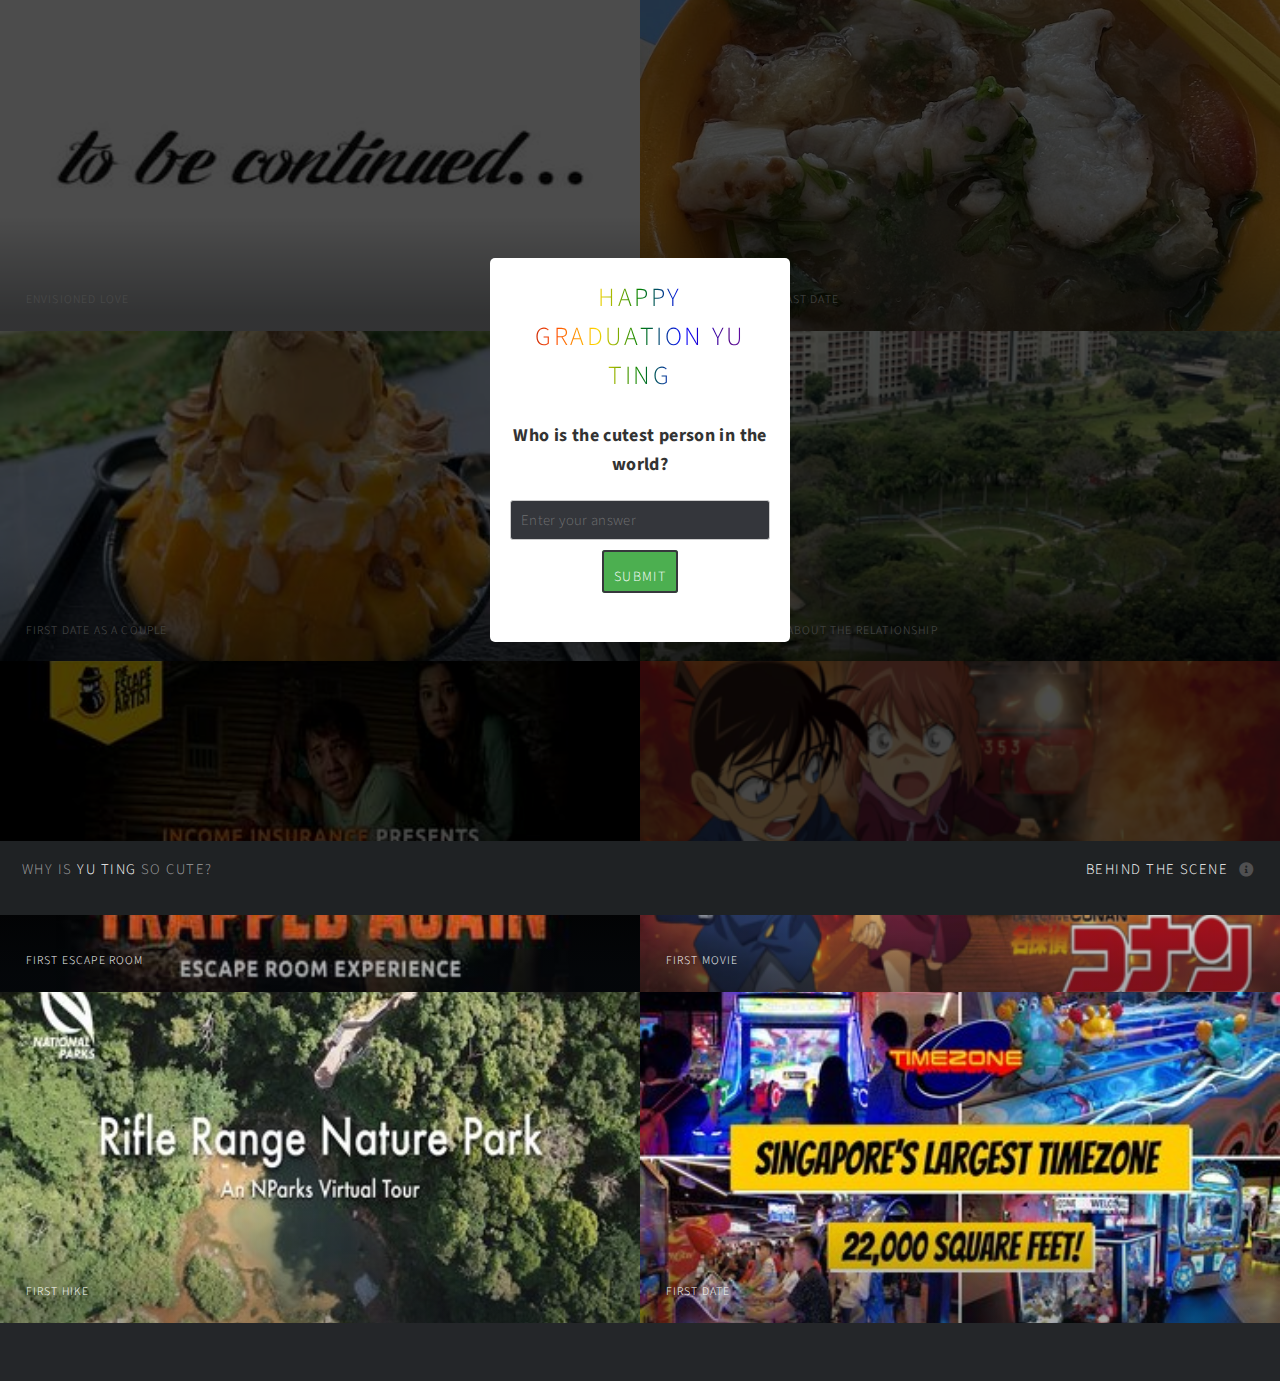
==== commit c33458b5: "update!!!" ====
--- a/index.html
+++ b/index.html
@@ -22,7 +22,6 @@
 				justify-content: center;
 				align-items: center;
 				z-index: 9999;
-				
 			}
 
 			.popup {
@@ -45,15 +44,6 @@
 				border: 1px solid #ccc;
 				border-radius: 3px;
 				box-sizing: border-box;
-			}
-
-			.popup input[type="submit"] {
-				padding: 8px 16px;
-				border-radius: 3px;
-				background-color: #4CAF50;
-				color: #fff;
-				border: none;
-				cursor: pointer;
 			}
 
 			.popup input[type="submit"]:hover {
@@ -87,7 +77,15 @@
 						<article class="thumb">
 							<a href="images/fulls/01.jpg" class="image"><img src="images/thumbs/01.jpg" alt="" /></a>
 							<h2>Thoughts on our last date</h2>
-							<p style="color:black;">We talked a lot about your past experiences, and I am really glad you opened up and were honest about it. I understand that close physical contact and constant hugging with your friends of opposite sex is something that is important to you, and I don't want you to change that either.<br><br>I know that your crush/best friend of 3 years will always hold a special place in your heart(It's okay to cry) and i am not even sure I can even surpass that. But if it doesn't, I want you to know that it's perfectly okay.<br><br>Dont worry to much about it. Even if things doesnt work, we can still cherish the time we spend together. Ultimately, i still hope we can overcome this situations together and strengthten our relationship.</p>
+							<p style="color:black;">
+							I just wanted to let you know how much I appreciate our conversations about your past experiences. It truly means a lot to me that you've been open and honest about everything. Your resilience and ability to overcome challenges on your own is truly inspiring. I genuinely hope that I can be there for you as we face any upcoming challenges together. And as part of my effort to improve your relationship I will make it a habit to keep you updated about my daily life more often.
+							<br><br>
+							I understand that physical touch is your love language, and I want to be more open-minded about your need for close physical contact with your friends. I will do my best to adjust my perspective on this. However, I am still uncomfortable when it comes to you being physically close to guys you've had a romantic or sexual relationship with in the past. 
+							<br><br>
+							I know how significant your 3 years crush/best friend of three years has been in your life, and I understand that they will always hold a special place in your heart (it is okay to cry) and I don't know if I can surpass that level of connection. My first relationship goal is to shower you with love and affection so that I can create a special place in your heart too, in my own unique way.
+							<br><br>
+							I truly believe that as long as we keep communicating openly and understanding each other, we can handle any challenges that come our way. So, let's keep moving forward and growing together.
+							</p>
 						</article>
 						<article class="thumb">
 							<a href="images/fulls/02.jpg" class="image"><img src="images/thumbs/02.jpg" alt="" /></a>
@@ -139,10 +137,13 @@
 
 					<div class="overlay">
 						<div class="popup">
+							<h1 style="font-size: 26px; text-align: center;">
+								<span style="display: inline-block; background: linear-gradient(to right, #8b0000, #ff4500, #ffd700, #008000, #0000ff, #4b0082, #8a2be2); -webkit-background-clip: text; -webkit-text-fill-color: transparent;">Happy Graduation Yu Ting</span>
+							</h1>
 							<p style="font-size: 18px; color: #333; margin-bottom: 20px; font-weight: bold;">Who is the cutest person in the world?</p>
 							<form id="answerForm">
 								<input type="text" id="answerInput" placeholder="Enter your answer" />
-								<input type="submit" value="Submit" />
+								<input type="submit" value="Submit" style="font-size: 14px; padding: 6px 12px; border-radius: 3px; background-color: #4CAF50; color: #fff; border: none; cursor: pointer;" />
 							</form>
 						</div>
 					</div>
@@ -170,7 +171,7 @@
 							overlay.style.display = "none";
 						} else {
 							input.value = "";
-							alert("Incorrect answer. Tip (6 Letter word that start with Y and end with G)");
+							alert("Incorrect answer. Hint (6 Letter word that start with Y and end with G)");
 						}
 					});
 				});
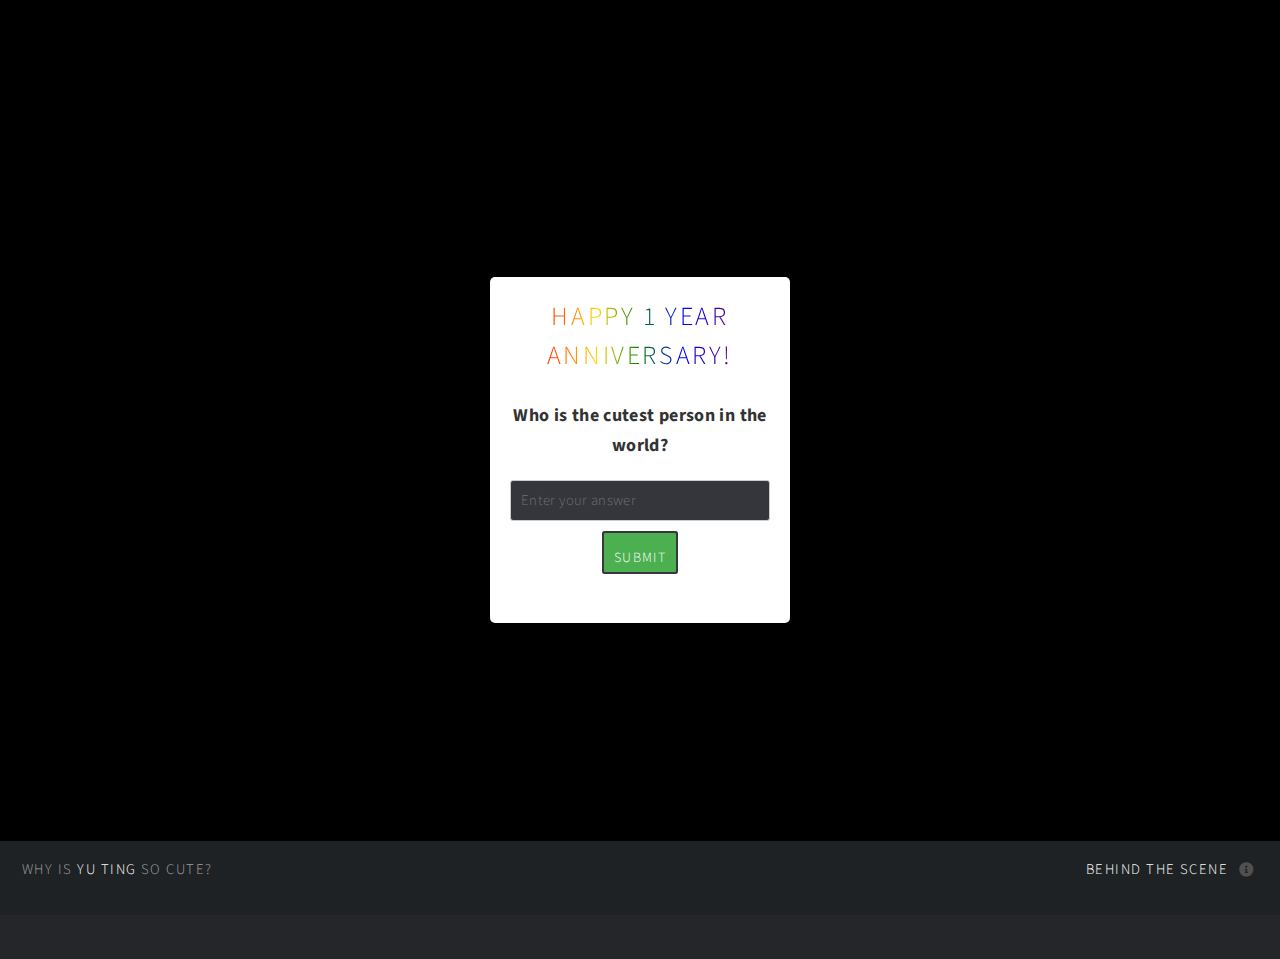
==== commit 0568954e: "Update index.html" ====
--- a/index.html
+++ b/index.html
@@ -4,179 +4,138 @@
 -->
 <html>
 	<head>
-		<title>Happy Graduation Yu Ting!!</title>
+		<title>Happy 1 Year Anniversary Yu Ting!!</title>
 		<meta charset="utf-8" />
 		<meta name="viewport" content="width=device-width, initial-scale=1, user-scalable=no" />
 		<link rel="stylesheet" href="assets/css/main.css" />
 		<noscript><link rel="stylesheet" href="assets/css/noscript.css" /></noscript>
+		<style>
+            .overlay {
+                position: fixed;
+                top: 0;
+                left: 0;
+                width: 100%;
+                height: 100%;
+                background-color: rgba(0, 0, 0, 0.7);
+                display: flex;
+                justify-content: center;
+                align-items: center;
+                z-index: 9999;
+            }
 
-		<style>
-			.overlay {
-				position: fixed;
-				top: 0;
-				left: 0;
-				width: 100%;
-				height: 100%;
-				background-color: rgba(0, 0, 0, 0.7);
-				display: flex;
-				justify-content: center;
-				align-items: center;
-				z-index: 9999;
-			}
+            .popup {
+                background-color: #fff;
+                padding: 20px;
+                border-radius: 5px;
+                text-align: center;
+                max-width: 300px;
+                margin: 0 auto;
+            }
 
-			.popup {
-				background-color: #fff;
-				padding: 20px;
-				border-radius: 5px;
-				text-align: center;
-				max-width: 300px;
-				margin: 0 auto;
-			}
+            .popup p {
+                margin-bottom: 20px;
+            }
 
-			.popup p {
-				margin-bottom: 20px;
-			}
+            .popup input[type="text"] {
+                width: 100%;
+                padding: 10px;
+                margin-bottom: 10px;
+                border: 1px solid #ccc;
+                border-radius: 3px;
+                box-sizing: border-box;
+            }
 
-			.popup input[type="text"] {
-				width: 100%;
-				padding: 10px;
-				margin-bottom: 10px;
-				border: 1px solid #ccc;
-				border-radius: 3px;
-				box-sizing: border-box;
-			}
+            .popup input[type="submit"]:hover {
+                background-color: #45a049;
+            }
 
-			.popup input[type="submit"]:hover {
-				background-color: #45a049;
-			}
-		</style>
-	
-	</head>
-	<body class="is-preload">
-		
-		<!-- Wrapper -->
-			<div id="wrapper">
+            .video-container {
+                display: flex;
+                justify-content: center;
+                align-items: center;
+                height: 100vh; /* Full height */
+                margin: 0;
+                padding: 0;
+                background-color: black;
+            }
 
-				<!-- Header -->
-					<header id="header">
-						<h1><a href="photobook.html">Why Is <strong>YU TING</strong> So CUTE?</a></h1>
-						<nav>
-							<ul>
-								<li><a href="#footer" class="icon solid fa-info-circle">Behind The Scene</a></li>
-							</ul>
-						</nav>
-					</header>
-				
-				<!-- Main -->
-					<div id="main">
-						<article class="thumb">
-							<a href="images/fulls/00.jpg" class="image"><img src="images/thumbs/00.jpeg" alt="" /></a>
-							<h2>Envisioned Love</h2>
-							<p></p>
-						</article>
-						<article class="thumb">
-							<a href="images/fulls/01.jpg" class="image"><img src="images/thumbs/01.jpg" alt="" /></a>
-							<h2>Thoughts on our last date</h2>
-							<p style="color:black;">
-							I just wanted to let you know how much I appreciate our conversations about your past experiences. It truly means a lot to me that you've been open and honest about everything. Your resilience and ability to overcome challenges on your own is truly inspiring. I genuinely hope that I can be there for you as we face any upcoming challenges together. And as part of my effort to improve your relationship I will make it a habit to keep you updated about my daily life more often.
-							<br><br>
-							I understand that physical touch is your love language, and I want to be more open-minded about your need for close physical contact with your friends. I will do my best to adjust my perspective on this. However, I am still uncomfortable when it comes to you being physically close to guys you've had a romantic or sexual relationship with in the past. 
-							<br><br>
-							I know how significant your 3 years crush/best friend of three years has been in your life, and I understand that they will always hold a special place in your heart (it is okay to cry) and I don't know if I can surpass that level of connection. My first relationship goal is to shower you with love and affection so that I can create a special place in your heart too, in my own unique way.
-							<br><br>
-							I truly believe that as long as we keep communicating openly and understanding each other, we can handle any challenges that come our way. So, let's keep moving forward and growing together.
-							</p>
-						</article>
-						<article class="thumb">
-							<a href="images/fulls/02.jpg" class="image"><img src="images/thumbs/02.jpg" alt="" /></a>
-							<h2>First Date as a Couple</h2>
-							<p>The Mango was awesome (since you're sharing it with me)! The funniest thing was when you told me how surprised the lady was when I fed you the ice cream. It made me so happy when we were hugging. The hug was way too short.</p>
-						</article>
-						<article class="thumb">
-							<a href="images/fulls/03.jpg" class="image"><img src="images/thumbs/03.jpg" alt="" /></a>
-							<h2>First Serious Talk about the relationship</h2>
-							<p>I was pretty nervous before we discuss about our relationship. I wasn't sure if our values and dating goals matched up. Luckily, most of them did! Holding your hand felt amazing, and I loved all the gifts you gave me! The best one was when you asked if you could call me your boyfriend.</p>
-						</article>
-						<article class="thumb">
-							<a href="images/fulls/04.jpg" class="image"><img src="images/thumbs/04.jpg" alt="" /></a>
-							<h2>First Escape room</h2>
-							<p>The date was fun! We talked and connected so much. The fortune teller part was my favorite. I felt so bad when you were shivering while we waited for the escape room. But, we still had a great time, even though we couldn't finish it. And at the airport, I seriously wanted to give you a big hug!</p>
-						</article>
-						<article class="thumb">
-							<a href="images/fulls/06.png" class="image"><img src="images/thumbs/06.png" alt="" /></a>
-							<h2>First Movie</h2>
-							<p>I saw this pro coder(cute girl sitting beside me) coding on a MacBook without mouse! It was insane! The Detective Conan movie was fun though! We should have bought a couple seat! Why did you abandon Gojo!!!!</p>
-						</article>
-						<article class="thumb">
-							<a href="images/fulls/07.jpg" class="image"><img src="images/thumbs/07.jpg" alt="" /></a>
-							<h2>First Hike</h2>
-							<p>So, the reason I thought we should go hiking was because my fren said it's a sneaky way to hold hands while walking. But I was too shy to make a move. By the way, it was hilarious watching you attend your daily stand-up while eating the Mac pancake!!</p>
-						</article>
-						<article class="thumb">
-							<a href="images/fulls/08.jpeg" class="image"><img src="images/thumbs/08.jpg" alt="" /></a>
-							<h2>First Date</h2>
-							<p>So, when I met you for the first time, my initial thought was, "Wow, you are cute and pretty." But also weird in a good way. You surprised me by saying, "I'm gonna get fired" with a shocked expression. I couldn't help but laugh and wondered why that was the first thing you told me. 
-								Anyway, the conversation went really well and we really clicked. Although the arcade turned out to be a bit boring, haha! It's a shame we couldn't sit together on the bus ride back.</p>
-						</article>
-					</div>
+            .fullscreen-video {
+                width: 100%;
+                height: 100%;
+                max-width: 100vw;
+                max-height: 100vh;
+                border: none;
+            }
+        </style>
+    </head>
 
-				<!-- Footer -->
-					<footer id="footer" class="panel">
-						<div class="inner split">
-							<div>
-								<section>
-									<h2>Happy Graduation!</h2>
-									<video controls>
-										<source src="videos/bts.mp4" type="video/mp4">
-									</video>
-								</section>
-
-							</div>
-						</div>
-					</footer>
-
-					<div class="overlay">
-						<div class="popup">
-							<h1 style="font-size: 26px; text-align: center;">
-								<span style="display: inline-block; background: linear-gradient(to right, #8b0000, #ff4500, #ffd700, #008000, #0000ff, #4b0082, #8a2be2); -webkit-background-clip: text; -webkit-text-fill-color: transparent;">Happy Graduation Yu Ting</span>
-							</h1>
-							<p style="font-size: 18px; color: #333; margin-bottom: 20px; font-weight: bold;">Who is the cutest person in the world?</p>
-							<form id="answerForm">
-								<input type="text" id="answerInput" placeholder="Enter your answer" />
-								<input type="submit" value="Submit" style="font-size: 14px; padding: 6px 12px; border-radius: 3px; background-color: #4CAF50; color: #fff; border: none; cursor: pointer;" />
-							</form>
-						</div>
-					</div>
-		
-		<!-- Scripts -->
-			<script src="assets/js/jquery.min.js"></script>
-			<script src="assets/js/jquery.poptrox.min.js"></script>
-			<script src="assets/js/browser.min.js"></script>
-			<script src="assets/js/breakpoints.min.js"></script>
-			<script src="assets/js/util.js"></script>
-		
-			<script src="assets/js/main.js"></script>
-
-			<script>
-				document.addEventListener("DOMContentLoaded", function () {
-					const overlay = document.querySelector(".overlay");
-					const form = document.getElementById("answerForm");
-					const input = document.getElementById("answerInput");
-					const correctAnswers = ["yuting", "yu ting"];
-
-					form.addEventListener("submit", function (event) {
-						event.preventDefault();
-						const answer = input.value.trim().toLowerCase();
-						if (correctAnswers.includes(answer)) {
-							overlay.style.display = "none";
-						} else {
-							input.value = "";
-							alert("Incorrect answer. Hint (6 Letter word that start with Y and end with G)");
-						}
-					});
-				});
-
-			</script>
-
-	</body>
-</html>
+    <body class="is-preload">
+        <!-- Wrapper -->
+        <div id="wrapper">
+            <!-- Header -->
+            <header id="header">
+                <h1><a href="photobook.html">Why Is <strong>YU TING</strong> So CUTE?</a></h1>
+                <nav>
+                    <ul>
+                        <li><a href="#footer" class="icon solid fa-info-circle">Behind The Scene</a></li>
+                    </ul>
+                </nav>
+            </header>
+            <!-- Main -->
+            <div id="main" class="video-container">
+                <!-- Embed YouTube Video Full Screen -->
+                <iframe class="fullscreen-video" src="https://www.youtube.com/embed/VIDEO_ID_HERE" allowfullscreen></iframe>
+            </div>
+            <!-- Footer -->
+            <footer id="footer" class="panel">
+                <div class="inner split">
+                    <div>
+                        <section>
+                            <h2>Happy 1 Year Anniversary!</h2>
+                            <video controls>
+                                <source src="videos/bts.mp4" type="video/mp4">
+                            </video>
+                        </section>
+                    </div>
+                </div>
+            </footer>
+            <div class="overlay">
+                <div class="popup">
+                    <h1 style="font-size: 26px; text-align: center;">
+                        <span style="display: inline-block; background: linear-gradient(to right, #8b0000, #ff4500, #ffd700, #008000, #0000ff, #4b0082, #8a2be2); -webkit-background-clip: text; -webkit-text-fill-color: transparent;">Happy 1 Year Anniversary!</span>
+                    </h1>
+                    <p style="font-size: 18px; color: #333; margin-bottom: 20px; font-weight: bold;">Who is the cutest person in the world?</p>
+                    <form id="answerForm">
+                        <input type="text" id="answerInput" placeholder="Enter your answer" />
+                        <input type="submit" value="Submit" style="font-size: 14px; padding: 6px 12px; border-radius: 3px; background-color: #4CAF50; color: #fff; border: none; cursor: pointer;" />
+                    </form>
+                </div>
+            </div>
+        </div>
+        <!-- Scripts -->
+        <script src="assets/js/jquery.min.js"></script>
+        <script src="assets/js/jquery.poptrox.min.js"></script>
+        <script src="assets/js/browser.min.js"></script>
+        <script src="assets/js/breakpoints.min.js"></script>
+        <script src="assets/js/util.js"></script>
+        <script src="assets/js/main.js"></script>
+        <script>
+            document.addEventListener("DOMContentLoaded", function () {
+                const overlay = document.querySelector(".overlay");
+                const form = document.getElementById("answerForm");
+                const input = document.getElementById("answerInput");
+                const correctAnswers = ["yuting", "yu ting"];
+                form.addEventListener("submit", function (event) {
+                    event.preventDefault();
+                    const answer = input.value.trim().toLowerCase();
+                    if (correctAnswers.includes(answer)) {
+                        overlay.style.display = "none";
+                    } else {
+                        input.value = "";
+                        alert("Incorrect answer. Hint (6 Letter word that start with Y and end with G)");
+                    }
+                });
+            });
+        </script>
+    </body>
+</html>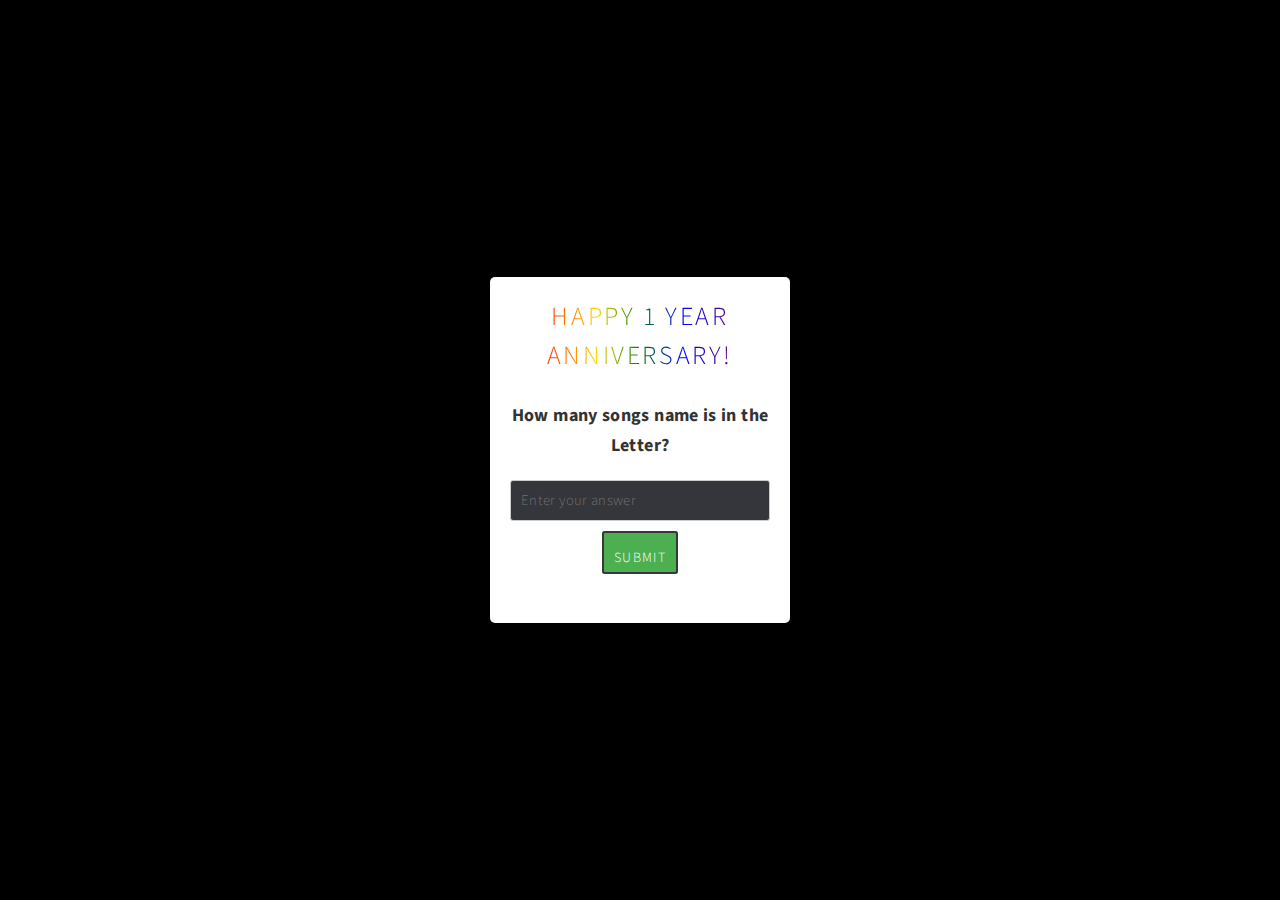
==== commit 577ff9aa: "Update index.html" ====
--- a/index.html
+++ b/index.html
@@ -48,43 +48,42 @@
             .popup input[type="submit"]:hover {
                 background-color: #45a049;
             }
+            body, html {
+            margin: 0;
+            padding: 0;
+            width: 100%;
+            height: 100%;
+            overflow: hidden;
+        }
 
-            .video-container {
-                display: flex;
-                justify-content: center;
-                align-items: center;
-                height: 100vh; /* Full height */
-                margin: 0;
-                padding: 0;
-                background-color: black;
-            }
+        .video-container {
+            position: fixed;
+            top: 0;
+            left: 0;
+            width: 100%;
+            height: 100%;
+            background-color: black;
+        }
 
-            .fullscreen-video {
-                width: 100%;
-                height: 100%;
-                max-width: 100vw;
-                max-height: 100vh;
-                border: none;
-            }
+        .fullscreen-video {
+            position: absolute;
+            top: 0;
+            left: 0;
+            width: 100%;
+            height: 100%;
+            border: none;
+        }
         </style>
     </head>
 
     <body class="is-preload">
         <!-- Wrapper -->
         <div id="wrapper">
-            <!-- Header -->
-            <header id="header">
-                <h1><a href="photobook.html">Why Is <strong>YU TING</strong> So CUTE?</a></h1>
-                <nav>
-                    <ul>
-                        <li><a href="#footer" class="icon solid fa-info-circle">Behind The Scene</a></li>
-                    </ul>
-                </nav>
-            </header>
+    
             <!-- Main -->
             <div id="main" class="video-container">
                 <!-- Embed YouTube Video Full Screen -->
-                <iframe class="fullscreen-video" src="https://www.youtube.com/embed/VIDEO_ID_HERE" allowfullscreen></iframe>
+                <iframe class="fullscreen-video" src="https://www.youtube.com/embed/jrJ14zDCFHM" frameborder="0" allowfullscreen></iframe>
             </div>
             <!-- Footer -->
             <footer id="footer" class="panel">
@@ -92,9 +91,6 @@
                     <div>
                         <section>
                             <h2>Happy 1 Year Anniversary!</h2>
-                            <video controls>
-                                <source src="videos/bts.mp4" type="video/mp4">
-                            </video>
                         </section>
                     </div>
                 </div>
@@ -104,7 +100,7 @@
                     <h1 style="font-size: 26px; text-align: center;">
                         <span style="display: inline-block; background: linear-gradient(to right, #8b0000, #ff4500, #ffd700, #008000, #0000ff, #4b0082, #8a2be2); -webkit-background-clip: text; -webkit-text-fill-color: transparent;">Happy 1 Year Anniversary!</span>
                     </h1>
-                    <p style="font-size: 18px; color: #333; margin-bottom: 20px; font-weight: bold;">Who is the cutest person in the world?</p>
+                    <p style="font-size: 18px; color: #333; margin-bottom: 20px; font-weight: bold;">How many songs name is in the Letter?</p>
                     <form id="answerForm">
                         <input type="text" id="answerInput" placeholder="Enter your answer" />
                         <input type="submit" value="Submit" style="font-size: 14px; padding: 6px 12px; border-radius: 3px; background-color: #4CAF50; color: #fff; border: none; cursor: pointer;" />
@@ -124,7 +120,7 @@
                 const overlay = document.querySelector(".overlay");
                 const form = document.getElementById("answerForm");
                 const input = document.getElementById("answerInput");
-                const correctAnswers = ["yuting", "yu ting"];
+                const correctAnswers = ["8"];
                 form.addEventListener("submit", function (event) {
                     event.preventDefault();
                     const answer = input.value.trim().toLowerCase();
@@ -132,7 +128,7 @@
                         overlay.style.display = "none";
                     } else {
                         input.value = "";
-                        alert("Incorrect answer. Hint (6 Letter word that start with Y and end with G)");
+                        alert("Incorrect answer");
                     }
                 });
             });
